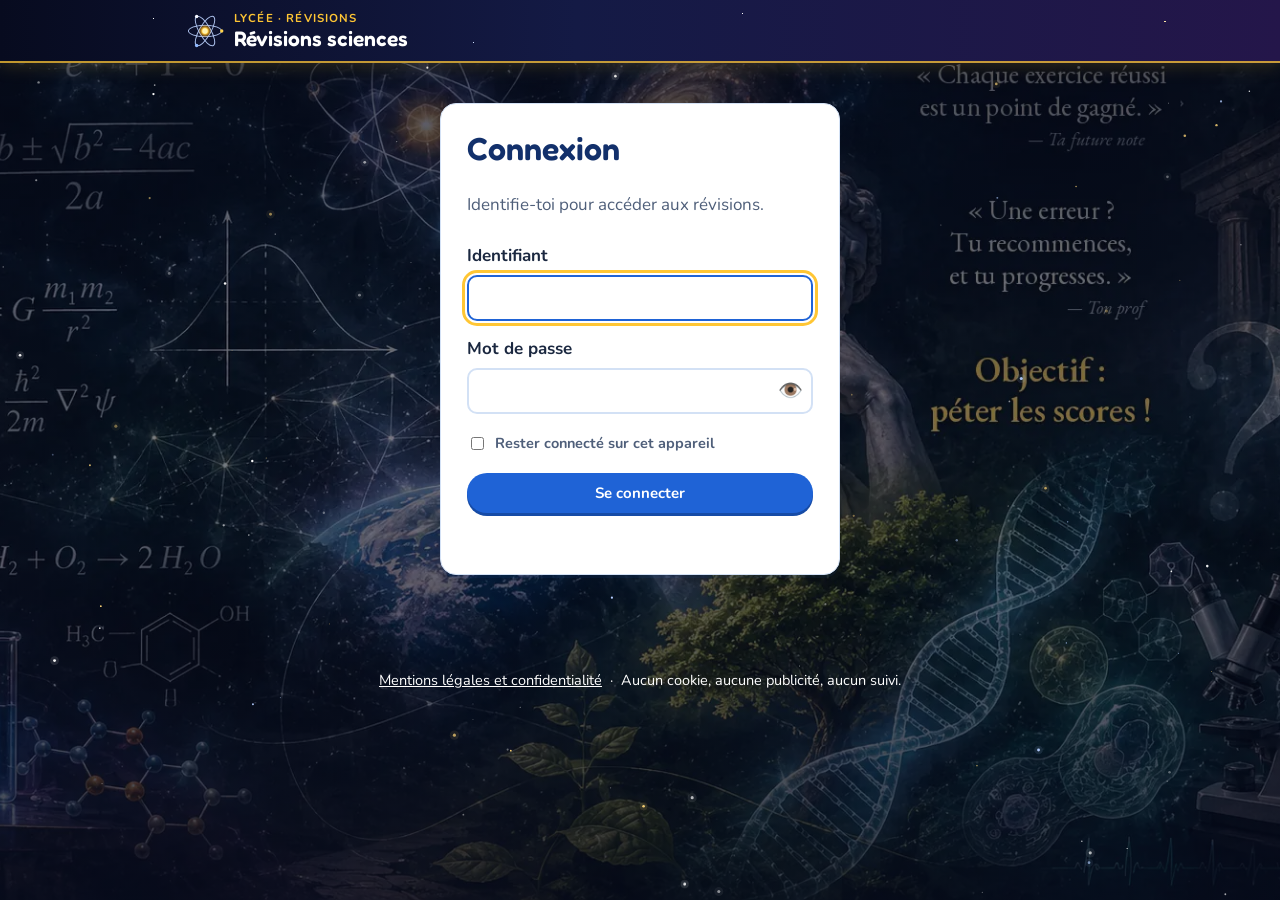
==== index.html @ 1b8b94c7 "Déblocage en chaîne : QCM >= 12 -> études de texte >= 12 -> textes à trous Co-Authored-By: Claude So" ====
<!DOCTYPE html>
<html lang="fr">
<head>
<meta charset="utf-8">
<meta name="viewport" content="width=device-width, initial-scale=1">
<title>14.03.1879 — Révisions sciences</title>
<meta name="description" content="14.03.1879 : révisions de maths, physique-chimie, philosophie et SVT. Cours, exercices corrigés, QCM, textes à trous et flashcards.">
<meta name="robots" content="index,follow">
<link rel="canonical" href="https://kalex440.github.io/14.03.1879/">
<meta property="og:title" content="14.03.1879 — Révisions sciences">
<meta property="og:description" content="Cours, exercices corrigés, QCM et flashcards en maths, physique-chimie, philosophie et SVT.">
<meta property="og:type" content="website">
<link rel="icon" href="data:image/svg+xml,%3Csvg xmlns='http://www.w3.org/2000/svg' viewBox='0 0 100 100'%3E%3Cg fill='none' stroke='%23164ba6' stroke-width='6'%3E%3Cellipse cx='50' cy='50' rx='44' ry='15'/%3E%3Cellipse cx='50' cy='50' rx='44' ry='15' transform='rotate(60 50 50)'/%3E%3Cellipse cx='50' cy='50' rx='44' ry='15' transform='rotate(120 50 50)'/%3E%3C/g%3E%3Ccircle cx='50' cy='50' r='13' fill='%23ffc634'/%3E%3C/svg%3E">
<link rel="stylesheet" href="outils/katex/katex.min.css">
<link rel="stylesheet" href="style.css?v=20261124m">
</head>
<body>
<a class="skip" href="#contenu">Aller au contenu</a>

<header><div class="wrap">
  <a class="brand" href="#">
    <svg class="sunicon" viewBox="0 0 100 100" aria-hidden="true"><defs><radialGradient id="ga1" cx="50%" cy="50%" r="50%"><stop offset="0" stop-color="#fff6c8"/><stop offset=".45" stop-color="#ffc634"/><stop offset="1" stop-color="#ff9d00" stop-opacity="0"/></radialGradient></defs><g fill="none" stroke="#bcd3ff" stroke-width="2.6" opacity=".9"><ellipse cx="50" cy="50" rx="44" ry="15"/><ellipse cx="50" cy="50" rx="44" ry="15" transform="rotate(60 50 50)"/><ellipse cx="50" cy="50" rx="44" ry="15" transform="rotate(120 50 50)"/></g><circle cx="50" cy="50" r="17" fill="url(#ga1)"/><circle cx="50" cy="50" r="7" fill="#fff3b0"/><circle cx="94" cy="50" r="4.5" fill="#ffd34d"/><circle cx="28" cy="88" r="4.5" fill="#8fb8ff"/><circle cx="28" cy="12" r="4.5" fill="#f5f8ff"/></svg>
    <span><small id="brandSmall">Révisions</small><span id="brandTitle">Sciences</span></span>
  </a>
  <nav id="nav" aria-label="Matières"></nav>
</div></header>

<main class="wrap" id="contenu" tabindex="-1">
  <h1>14.03.1879 — Révisions sciences</h1>
  <p class="mut">Chargement… Cours, exercices, QCM et flashcards en maths, physique-chimie, philosophie et SVT.</p>
  <noscript><p>Ce site de révisions a besoin de JavaScript pour s'afficher.</p></noscript>
</main>

<footer><div class="wrap">
  <a href="#mentions">Mentions légales et confidentialité</a>
  <span aria-hidden="true">·</span>
  <span>Aucun cookie, aucune publicité, aucun suivi.</span>
</div></footer>

<script src="outils/marked.js"></script>
<script src="outils/katex/katex.min.js"></script>
<script src="outils/papangue.js?v=20261124m"></script>
<script src="app.js?v=20261124m"></script>
</body>
</html>
---- style.css ----
/* ===== Révisions sciences : thème « ciel et pelouse » ===== */
/* Polices hébergées sur le site (aucun appel à Google) — licence SIL OFL */
@font-face{font-family:"Fredoka";font-weight:500;font-display:swap;src:url(polices/fredoka-latin-500-normal.woff2) format("woff2")}
@font-face{font-family:"Fredoka";font-weight:600;font-display:swap;src:url(polices/fredoka-latin-600-normal.woff2) format("woff2")}
@font-face{font-family:"Nunito";font-weight:400;font-display:swap;src:url(polices/nunito-latin-400-normal.woff2) format("woff2")}
@font-face{font-family:"Nunito";font-weight:700;font-display:swap;src:url(polices/nunito-latin-700-normal.woff2) format("woff2")}
@font-face{font-family:"Nunito";font-weight:800;font-display:swap;src:url(polices/nunito-latin-800-normal.woff2) format("woff2")}

:root{
  --sky1:#bfe0ff; --sky2:#eef7ff; --blue:#1f63d6; --blue-d:#164ba6; --navy:#12306b;
  --sun:#ffc634; --grass1:#7ccb5e; --grass2:#68b84b; --grass-d:#3f8a2e;
  --ink:#1b2840; --mut:#4f5f7a; --line:#d3e1f5; --ok:#23793a; --ok-l:#e5f6e7; --ko:#b83232; --ko-l:#fdeaea;
  --c:var(--blue);
}
*{box-sizing:border-box}
html,body{margin:0}
body{min-height:100vh;color:var(--ink);font:17px/1.6 "Nunito",system-ui,sans-serif;
  background:#f4f6fb;padding-bottom:40px;position:relative}
.wrap{max-width:940px;margin:0 auto;padding:0 16px;position:relative;z-index:1}
main.wrap{z-index:2;outline:none;min-height:60vh}
h1,h2,h3{font-family:"Fredoka","Nunito",sans-serif;color:var(--navy);line-height:1.2;font-weight:600}
h1{font-size:32px;margin:22px 0 4px} h2{font-size:23px;margin:20px 0 8px} h3{font-size:19px;margin:16px 0 6px}
a{color:var(--blue-d)}
.mut{color:var(--mut)} .note{font-size:14.5px;color:var(--mut)} .hide{display:none!important}
.skip{position:absolute;left:-999px;top:8px;background:#fff;padding:8px 14px;border-radius:8px;z-index:99}
.skip:focus{left:8px}
:focus-visible{outline:3px solid var(--sun);outline-offset:2px}

/* En-tête */
header{color:#fff;position:relative;z-index:3;border-bottom:2px solid rgba(255,198,52,.75);box-shadow:0 2px 18px rgba(255,198,52,.18);
  background:radial-gradient(1px 1px at 12% 30%,#fff 50%,transparent 51%),radial-gradient(1px 1px at 37% 70%,#cfe0ff 50%,transparent 51%),radial-gradient(1.5px 1.5px at 58% 22%,#fff 50%,transparent 51%),radial-gradient(1px 1px at 76% 64%,#fff 50%,transparent 51%),radial-gradient(1.5px 1.5px at 91% 35%,#ffe9a8 50%,transparent 51%),radial-gradient(1px 1px at 24% 82%,#fff 50%,transparent 51%),
  linear-gradient(90deg,#070b1f 0,#141a45 45%,#24164a 100%)}
header .wrap{display:flex;align-items:center;justify-content:space-between;gap:10px;padding-top:10px;padding-bottom:10px;flex-wrap:wrap}
.brand{display:flex;align-items:center;gap:10px;font:600 21px "Fredoka",sans-serif;color:#fff;text-decoration:none}
.brand small{display:block;font:700 11.5px "Nunito";letter-spacing:.1em;text-transform:uppercase;color:var(--sun)}
.sunicon{width:38px;height:38px;flex:none}
#nav{display:flex;gap:4px;flex-wrap:wrap}
#nav a{color:#fff;text-decoration:none;padding:7px 12px;border-radius:99px;font-weight:700;font-size:14.5px}
#nav a:hover{background:rgba(255,255,255,.18)}
#nav a.on{background:#ffc634;color:#12162e}

/* Clôture sous les titres */
.rule{height:4px;margin:8px 0 18px;max-width:260px;border-radius:2px;background:linear-gradient(90deg,var(--c),rgba(255,255,255,0))}

.hero{display:flex;gap:16px;align-items:center}
.hero svg{flex:none;width:96px;height:96px}
.intro{font-size:17.5px}

/* Les 4 matières */
.matieres{display:grid;grid-template-columns:repeat(auto-fit,minmax(200px,1fr));gap:16px;margin:18px 0 10px}
.matiere{background:#fff;border:2px solid var(--line);border-top:8px solid var(--c);border-radius:18px;padding:18px;text-decoration:none;color:inherit;display:flex;flex-direction:column;gap:6px;transition:.15s;box-shadow:0 4px 0 rgba(31,99,214,.08)}
.matiere:hover{transform:translateY(-3px);border-color:var(--c)}
.matiere .mic{font-size:44px;line-height:1}
.matiere b{font:600 22px "Fredoka",sans-serif;color:var(--c)}
.badge{align-self:flex-start;margin-top:auto;background:var(--c);color:#fff;border-radius:99px;padding:2px 12px;font-size:13.5px;font-weight:800}
.tmat{color:var(--c)}

.card{background:#fff;border:1px solid var(--line);border-radius:16px;padding:18px;margin:14px 0;box-shadow:0 3px 0 rgba(31,99,214,.08)}
.grid2{display:grid;grid-template-columns:repeat(auto-fit,minmax(260px,1fr));gap:14px}
.tile{background:#fff;border:1.5px solid var(--line);border-left:6px solid var(--c);border-radius:16px;padding:16px;text-decoration:none;color:inherit;display:block;transition:.12s;box-shadow:0 3px 0 rgba(31,99,214,.08)}
.tile:hover{border-color:var(--c);transform:translateY(-2px)}
.tile b{font:600 19px "Fredoka",sans-serif;color:var(--navy);display:block}
.tile p{margin:6px 0 0}
.tile.err{border-left-color:var(--ko)}
.niv{display:inline-block;font-size:12.5px;font-weight:800;text-transform:uppercase;letter-spacing:.06em;color:var(--c);margin-bottom:2px}
.fil{font-size:14.5px;margin-top:16px;color:var(--mut)} .fil a{color:var(--blue-d)}

/* Onglets du chapitre */
.tabs{display:flex;gap:6px;flex-wrap:wrap;margin-bottom:4px}
.tabs button{font:700 15px "Nunito";border:2px solid var(--c);background:#fff;color:var(--navy);border-radius:99px;padding:8px 16px;cursor:pointer}
.tabs button[aria-selected=true]{background:var(--c);color:#fff}
#panneau{outline:none}

/* Cours */
.cours h2{border-bottom:3px solid var(--line);padding-bottom:4px}
.cours img{max-width:100%;height:auto;border-radius:10px}
.cours blockquote{margin:12px 0;padding:10px 14px;background:#fff6d6;border-left:5px solid var(--sun);border-radius:8px}
.cours table{border-collapse:collapse;width:100%;display:block;overflow-x:auto}
.cours th,.cours td{border:1px solid var(--line);padding:6px 10px;text-align:left}
.cours th{background:#e6f0ff}
code{background:#eef3fb;padding:1px 5px;border-radius:5px;font-size:.92em}
.katex-display{overflow-x:auto;overflow-y:hidden;padding:4px 0}
details{margin-top:10px}
summary{cursor:pointer;font-weight:800;color:var(--blue-d)}
.corr{background:var(--ok-l);border-radius:10px;padding:4px 14px;margin-top:8px}

/* Boutons */
.btn{display:inline-block;border:none;background:var(--blue);color:#fff;border-radius:99px;padding:10px 20px;font:700 15px "Nunito";cursor:pointer;text-decoration:none;box-shadow:0 3px 0 var(--blue-d)}
.btn.alt{background:#fff;color:var(--blue-d);border:1.5px solid var(--blue);box-shadow:0 3px 0 var(--line)}
.btn.sm{padding:6px 13px;font-size:14px}

/* QCM */
.scorebar{display:flex;gap:14px;align-items:center;flex-wrap:wrap;justify-content:space-between}
fieldset.q{border:1px solid var(--line)}
fieldset.q legend{float:left;width:100%;padding:0;font-weight:700;margin-bottom:10px}
.num{color:var(--c);font-weight:800}
.opts{clear:both;display:grid;gap:8px}
.opt{font:600 16px "Nunito";text-align:left;background:#f6f9ff;border:2px solid var(--line);border-radius:12px;padding:10px 14px;cursor:pointer;color:var(--ink)}
.opt:hover:not(:disabled){border-color:var(--c)}
.opt:disabled{cursor:default}
.opt.ok{background:var(--ok-l);border-color:var(--ok)} .opt.ok::before{content:"✔ ";color:var(--ok)}
.opt.ko{background:var(--ko-l);border-color:var(--ko)} .opt.ko::before{content:"✘ ";color:var(--ko)}
.fb p{margin:10px 0 0}

/* Flashcards */
.cartes{display:grid;grid-template-columns:repeat(auto-fill,minmax(220px,1fr));gap:14px}
.carte{display:flex;flex-direction:column;gap:6px}
.face{min-height:140px;border:2px solid var(--c);border-radius:16px;background:#fff;font:700 16.5px "Nunito";color:var(--navy);padding:14px;cursor:pointer;display:flex;align-items:center;justify-content:center;text-align:center;box-shadow:0 3px 0 rgba(31,99,214,.1)}
.face .verso{display:none;font-weight:600;color:var(--ink)}
.face.tourne{background:#fff6d6;border-color:var(--sun)}
.face.tourne .recto{display:none} .face.tourne .verso{display:block}
.carte.sue .face{border-style:dashed;opacity:.75}

footer{position:relative;z-index:2;text-align:center;font-size:14.5px;padding:26px 0 6px}
footer .wrap{display:flex;gap:8px;justify-content:center;flex-wrap:wrap}

/* Le papangue qui survole l'accueil */
.papangue{position:fixed;left:0;top:0;z-index:0;pointer-events:none;opacity:0;transition:opacity .8s;will-change:transform;filter:drop-shadow(0 8px 6px rgba(18,48,107,.18))}
.papangue.show{opacity:1}
.papangue svg{display:block;pointer-events:auto;cursor:pointer}
.papangue .wing{transform-box:view-box}
.papangue .wing.front{transform-origin:90px 50px;animation:flapF .55s ease-in-out infinite}
.papangue .wing.back{transform-origin:66px 48px;animation:flapB .55s ease-in-out infinite}
.papangue.glide .wing{animation:none}
.papangue.glide .wing.front{transform:scaleY(.9)}
@keyframes flapF{0%,100%{transform:scaleY(1)}50%{transform:scaleY(-.55)}}
@keyframes flapB{0%,100%{transform:scaleY(1)}50%{transform:scaleY(-.45)}}
.papangue.loop svg{animation:looping .9s ease-in-out}
@keyframes looping{to{transform:rotate(-360deg)}}

@media (max-width:560px){h1{font-size:26px}.hero svg{width:64px;height:64px}.papangue svg{width:96px;height:60px}.matieres{grid-template-columns:1fr 1fr;gap:10px}.matiere{padding:14px}.matiere .mic{font-size:34px}.matiere b{font-size:19px}}
@media (prefers-reduced-motion:reduce){*,body::before{transition:none!important;animation:none!important}}

/* Image de fond de l'accueil (réglée par la ligne « fond: » de contenu/accueil.md) */
body.avec-fond{background:#0b1024}
body.avec-fond::before{content:"";position:fixed;inset:0;z-index:0;pointer-events:none;
  background:linear-gradient(180deg,rgba(6,10,28,.72) 0,rgba(6,10,28,.5) 45%,rgba(6,10,28,.78) 100%),var(--fond) 85% center/cover no-repeat}
body.avec-fond::after{display:none}
body.avec-fond main h1,body.avec-fond .intro,body.avec-fond footer,body.avec-fond footer a{color:#fff}
body.avec-fond .intro{text-shadow:0 1px 3px rgba(0,0,0,.8)}
body.avec-fond .intro b,body.avec-fond .intro strong{color:#ffd34d}
body.avec-fond .matiere{box-shadow:0 8px 24px rgba(0,0,0,.35)}

/* Atome de l'accueil (assorti à l'image de fond) */
.hero .atome{animation:tourne 40s linear infinite}
@keyframes tourne{to{transform:rotate(360deg)}}
body.avec-fond .rule{height:3px;margin:10px 0 18px;background:linear-gradient(90deg,#ffc634,rgba(255,198,52,.15));border-radius:2px}

/* Page de connexion */
.login{max-width:400px;margin:40px auto;display:flex;flex-direction:column;gap:6px;padding:26px}
.login h1{margin:0}
.login label{font-weight:700}
.login input[type=text],.login input[type=password]{font:16px "Nunito";padding:10px 12px;border:2px solid var(--line);border-radius:10px;width:100%;margin-bottom:8px}
.login input:focus{border-color:var(--blue)}
.pw{position:relative}.pw input{padding-right:46px!important}
.eye{position:absolute;right:6px;top:6px;border:none;background:none;font-size:20px;cursor:pointer;padding:4px}
.rem{display:flex;gap:8px;align-items:center;margin:4px 0 12px;font-weight:600!important}
.lerr{color:var(--ko);font-weight:700;min-height:1.2em;margin:8px 0 0;text-align:center}
#nav a.out{border:1.5px solid rgba(255,255,255,.5)}
#nav[hidden]{display:none}
body.avec-fond .login h1{color:var(--navy)}

/* ===== Accueil animé ===== */
canvas.ciel{position:fixed;inset:0;z-index:0;pointer-events:none}
body.avec-fond::before{animation:zoomlent 45s ease-in-out infinite alternate;transform-origin:70% 40%}
@keyframes zoomlent{from{transform:scale(1)}to{transform:scale(1.12) translate(-1.5%,1%)}}
body.avec-fond .hero,body.avec-fond .intro{animation:apparait .9s ease-out both}
body.avec-fond .intro{animation-delay:.15s}
body.avec-fond .matiere{animation:monte .7s cubic-bezier(.2,.8,.3,1.2) both;animation-delay:calc(.35s + var(--i,0) * .12s)}
body.avec-fond .matiere:hover{transform:translateY(-6px) scale(1.02);box-shadow:0 0 0 2px var(--c),0 12px 30px rgba(255,198,52,.25)}
body.avec-fond .matiere .mic{display:inline-block;transition:transform .3s}
body.avec-fond .matiere:hover .mic{transform:rotate(-8deg) scale(1.15)}
body.avec-fond .intro p:last-child strong{display:inline-block;animation:brille 2.6s ease-in-out infinite}
@keyframes apparait{from{opacity:0;transform:translateY(12px)}to{opacity:1;transform:none}}
@keyframes monte{from{opacity:0;transform:translateY(30px) scale(.95)}to{opacity:1;transform:none}}
@keyframes brille{0%,100%{text-shadow:0 0 4px rgba(255,198,52,.3)}50%{text-shadow:0 0 14px rgba(255,198,52,.9),0 0 2px #fff}}
.sunicon{animation:tourne 30s linear infinite}
@media (prefers-reduced-motion:reduce){canvas.ciel{display:none}}

/* Affiche en haut d'une matière (contenu/<matiere>/presentation.md) */
.affiche{max-width:420px;margin:18px auto 26px;background:#fbfbf9;border:12px solid #15161a;border-radius:4px;padding:34px 26px;text-align:center;
  font:500 30px/1.25 "Fredoka",sans-serif;text-transform:uppercase;letter-spacing:.04em;color:#15161a;box-shadow:0 14px 30px rgba(18,48,107,.25);transform:rotate(-1.2deg)}
.affiche p{margin:.35em 0}
.affiche h2,.affiche h1{font-size:46px;margin:0 0 .3em;color:#15161a}
.affiche del{text-decoration:none;position:relative;color:#4a4b52;display:inline-block}
.affiche del::after{content:"";position:absolute;left:-6%;right:-6%;top:52%;height:3px;background:#15161a;border-radius:2px;transform:rotate(-3deg)}
.affiche del::before{content:"";position:absolute;left:-3%;right:-8%;top:60%;height:2px;background:#15161a;transform:rotate(2deg)}
.affiche strong{color:var(--c);font-weight:600}
@media (max-width:560px){.affiche{font-size:23px;border-width:9px}.affiche h2{font-size:36px}}

/* Présentation libre d'une matière (style: libre) */
.presentation{margin:16px 0 22px}
.presentation h3{text-align:center;color:var(--c);font-size:21px}
.scene-pc svg{display:block;width:100%;height:auto;border-radius:18px;box-shadow:0 14px 30px rgba(18,48,107,.3)}
.pc-flotte{animation:flotte 6s ease-in-out infinite}
.pc-flotte.f2{animation-duration:7.5s;animation-delay:-2s}
.pc-flotte.f3{animation-duration:9s;animation-delay:-4s;opacity:.85}
.pc-atome{animation:pcrot 14s linear infinite}
.pc-onde{stroke-dasharray:900;animation:pconde 5s ease-in-out infinite alternate}
.pc-etoiles circle{animation:pcscint 3s ease-in-out infinite alternate}
.pc-etoiles circle:nth-child(2n){animation-delay:-1.5s}
@keyframes flotte{0%,100%{transform:translateY(0)}50%{transform:translateY(-12px)}}
@keyframes pcrot{from{transform:translate(420px,110px) rotate(0)}to{transform:translate(420px,110px) rotate(360deg)}}
@keyframes pconde{from{stroke-dashoffset:900}to{stroke-dashoffset:0}}
@keyframes pcscint{from{opacity:.2}to{opacity:1}}

/* ===== Décor de chaque matière (fichiers dans themes/) ===== */
body[data-matiere]{background-attachment:fixed}
body[data-matiere=maths]{background:url(themes/maths.svg),radial-gradient(ellipse at 50% 30%,#2c3d3a 0,#18221f 70%) fixed}
body[data-matiere=physique-chimie]{background:url(themes/physique-chimie.svg),linear-gradient(160deg,#120f2a 0,#22174a 55%,#0d1430 100%) fixed}
body[data-matiere=philosophie]{background:url(themes/philosophie.svg),radial-gradient(ellipse at 50% 20%,#fbf5e8 0,#efe3c8 60%,#e3d3b0 100%) fixed}
body[data-matiere=svt]{background:url(themes/svt.svg),linear-gradient(170deg,#0e2a1b 0,#174a2e 60%,#0b2216 100%) fixed}
/* textes lisibles sur les décors sombres */
body.sombre main,body.sombre footer,body.sombre .fil,body.sombre .fil a,body.sombre footer a{color:#e8eef8}
body.sombre main h1.tmat{color:#fff}
body.sombre main>.mut,body.sombre .presentation h3{color:#dbe4f3}
body.sombre main>div>.niv,body.sombre main>.niv{color:#ffd34d}
body.sombre .rule{background:linear-gradient(90deg,#ffc634,rgba(255,198,52,0))}
body.sombre .carte .note{color:#dbe4f3}
body.sombre .card,body.sombre .tile,body.sombre .face,body.sombre .opt{color:var(--ink)}
body.sombre .tabs button{box-shadow:0 2px 10px rgba(0,0,0,.25)}
body[data-matiere=philosophie] .card,body[data-matiere=philosophie] .tile{background:#fffdf7}
.presentation .nj{padding:22px}
.presentation .nj h2{margin-top:0;display:flex;gap:10px;align-items:baseline;flex-wrap:wrap}
.presentation .nj .tile b{font-size:17.5px}

/* Bouton et formulaire « Ajouter un chapitre » (mode prof) */
.tile.ajout{border:2px dashed var(--c);background:rgba(255,255,255,.85);text-align:left;font:inherit;cursor:pointer}
.ajoutf{display:flex;flex-direction:column;gap:6px;max-width:620px}
.ajoutf label{font-weight:700}
.ajoutf input{font:16px "Nunito";padding:10px 12px;border:2px solid var(--line);border-radius:10px}
.ajoutf .btn{align-self:flex-start;margin-top:8px}
.etapes{padding-left:0;list-style:none}.etapes li{margin:12px 0}
.presentation-chap .tile{border-left:6px solid var(--c)}

/* Textes à trous */
.banque{display:flex;flex-wrap:wrap;gap:6px;margin:0 0 10px}
.mot{background:#efe8fb;border:1.5px solid var(--c,#6d3fc0);border-radius:99px;padding:2px 12px;font-weight:700;font-size:15px;color:#2b1d55}
.tt{line-height:2.2}
.tt select{font:600 15px "Nunito";padding:3px 6px;border:2px solid var(--line);border-radius:8px;background:#fff;color:var(--ink);max-width:170px}
.tt select.ok{background:var(--ok-l);border-color:var(--ok)}.tt select.ko{background:var(--ko-l);border-color:var(--ko)}
.corrige{color:var(--ok);font-weight:700;font-size:14px}
.res{margin:10px 0 0}

/* menu chapitre philo (style nature-justice) */
.menuchap{display:flex;gap:4px;flex-wrap:wrap;align-items:center;background:linear-gradient(90deg,#1f4fb8,#1b3f9a);border-radius:16px;padding:8px 10px;margin:6px 0 10px;position:relative;z-index:5}
.menuchap>a,.menuchap .nbtn{font:700 15px "Nunito";color:#fff;background:none;border:0;border-radius:99px;padding:8px 14px;cursor:pointer;text-decoration:none}
.menuchap>a:first-child{background:#fff;color:#1b3f9a}
.menuchap>a:hover,.menuchap .nbtn:hover{background:rgba(255,255,255,.2)}
.menuchap>a:first-child:hover{background:#eef3ff}
.menuchap .actif>.nbtn{background:rgba(255,255,255,.25)}
.menuchap .ngroup{position:relative}
.menuchap .nmenu{display:none;position:absolute;top:calc(100% + 6px);left:0;min-width:190px;background:#fff;border:2px solid #1f63d6;border-radius:14px;padding:6px;box-shadow:0 12px 30px rgba(18,48,107,.25);z-index:60;flex-direction:column;gap:2px}
.menuchap .ngroup.open .nmenu{display:flex}
.menuchap .nmenu button{font:700 15px "Nunito";text-align:left;color:#12306b;background:none;border:0;border-radius:10px;padding:9px 12px;cursor:pointer}
.menuchap .nmenu button:hover{background:#e6f0ff}
.menuchap .nmenu button[aria-selected=true]{background:#1f63d6;color:#fff}
.menuchap .nmenu a{font:700 15px "Nunito";color:#12306b;text-decoration:none;border-radius:10px;padding:9px 12px}.menuchap .nmenu a:hover{background:#e6f0ff}
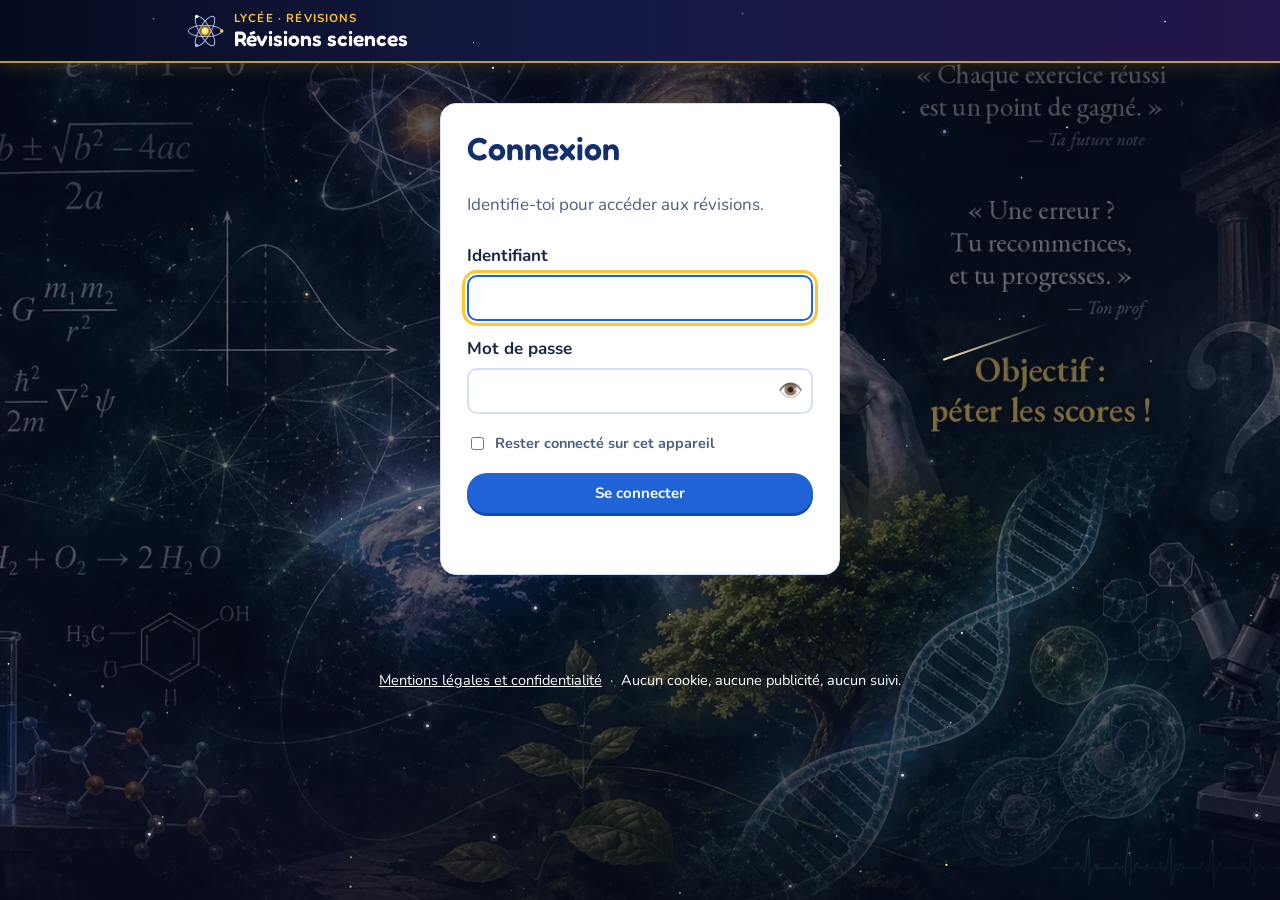
==== commit 051fb3d8: "Chaîne complète : QCM -> études -> exercices -> textes à trous (12/20 à chaque étape) Co-Authored-By" ====
--- a/index.html
+++ b/index.html
@@ -12,7 +12,7 @@
 <meta property="og:type" content="website">
 <link rel="icon" href="data:image/svg+xml,%3Csvg xmlns='http://www.w3.org/2000/svg' viewBox='0 0 100 100'%3E%3Cg fill='none' stroke='%23164ba6' stroke-width='6'%3E%3Cellipse cx='50' cy='50' rx='44' ry='15'/%3E%3Cellipse cx='50' cy='50' rx='44' ry='15' transform='rotate(60 50 50)'/%3E%3Cellipse cx='50' cy='50' rx='44' ry='15' transform='rotate(120 50 50)'/%3E%3C/g%3E%3Ccircle cx='50' cy='50' r='13' fill='%23ffc634'/%3E%3C/svg%3E">
 <link rel="stylesheet" href="outils/katex/katex.min.css">
-<link rel="stylesheet" href="style.css?v=20261124m">
+<link rel="stylesheet" href="style.css?v=20261124n">
 </head>
 <body>
 <a class="skip" href="#contenu">Aller au contenu</a>
@@ -39,7 +39,7 @@
 
 <script src="outils/marked.js"></script>
 <script src="outils/katex/katex.min.js"></script>
-<script src="outils/papangue.js?v=20261124m"></script>
-<script src="app.js?v=20261124m"></script>
+<script src="outils/papangue.js?v=20261124n"></script>
+<script src="app.js?v=20261124n"></script>
 </body>
 </html>
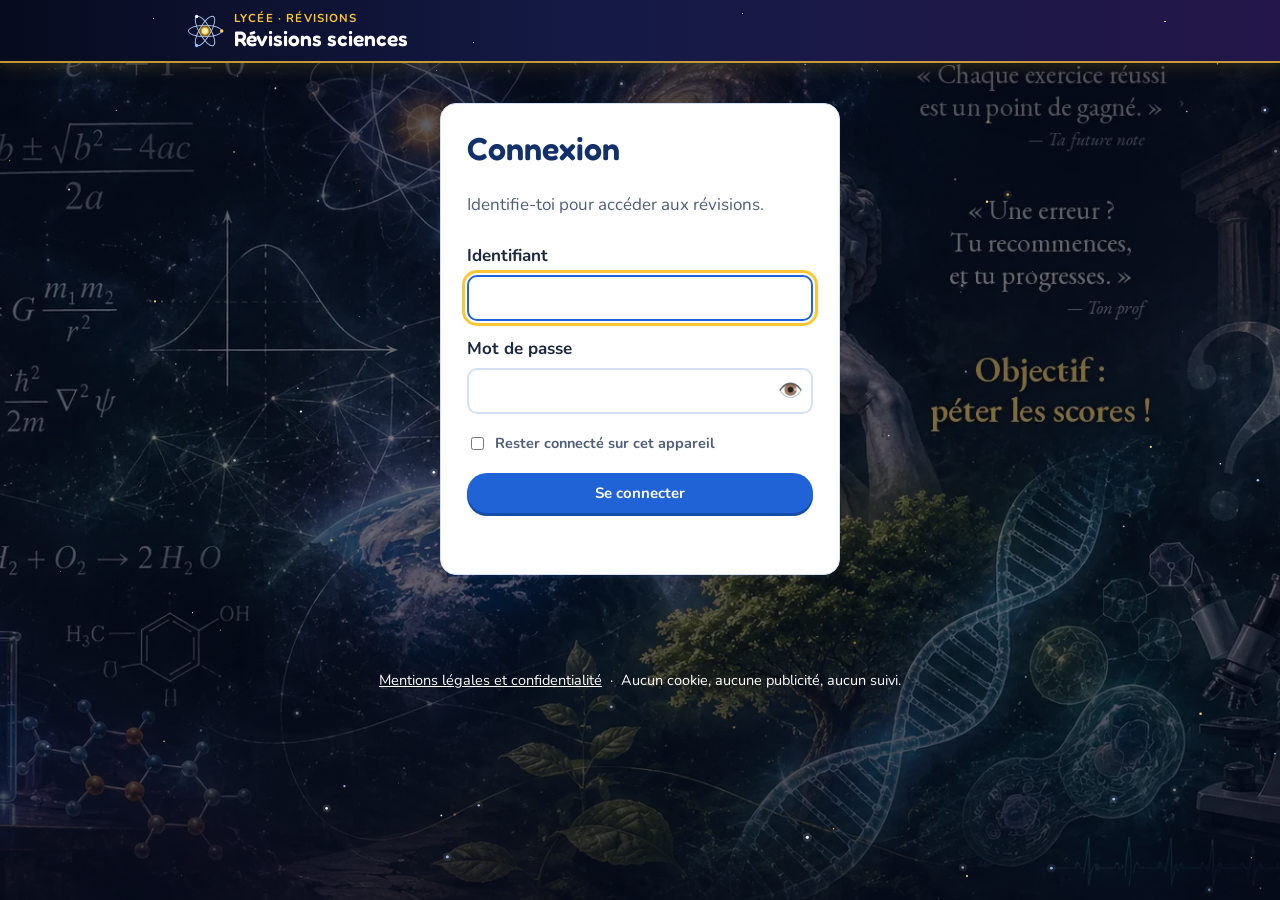
==== commit a474ad3d: "Avatar + profil, erreurs fréquentes, envoi volontaire des résultats, bilan de classe (mode prof) Co-" ====
--- a/index.html
+++ b/index.html
@@ -12,7 +12,7 @@
 <meta property="og:type" content="website">
 <link rel="icon" href="data:image/svg+xml,%3Csvg xmlns='http://www.w3.org/2000/svg' viewBox='0 0 100 100'%3E%3Cg fill='none' stroke='%23164ba6' stroke-width='6'%3E%3Cellipse cx='50' cy='50' rx='44' ry='15'/%3E%3Cellipse cx='50' cy='50' rx='44' ry='15' transform='rotate(60 50 50)'/%3E%3Cellipse cx='50' cy='50' rx='44' ry='15' transform='rotate(120 50 50)'/%3E%3C/g%3E%3Ccircle cx='50' cy='50' r='13' fill='%23ffc634'/%3E%3C/svg%3E">
 <link rel="stylesheet" href="outils/katex/katex.min.css">
-<link rel="stylesheet" href="style.css?v=20261124n">
+<link rel="stylesheet" href="style.css?v=20261124o">
 </head>
 <body>
 <a class="skip" href="#contenu">Aller au contenu</a>
@@ -39,7 +39,7 @@
 
 <script src="outils/marked.js"></script>
 <script src="outils/katex/katex.min.js"></script>
-<script src="outils/papangue.js?v=20261124n"></script>
-<script src="app.js?v=20261124n"></script>
+<script src="outils/papangue.js?v=20261124o"></script>
+<script src="app.js?v=20261124o"></script>
 </body>
 </html>
--- a/style.css
+++ b/style.css
@@ -256,3 +256,12 @@
 .menuchap .nmenu button:hover{background:#e6f0ff}
 .menuchap .nmenu button[aria-selected=true]{background:#1f63d6;color:#fff}
 .menuchap .nmenu a{font:700 15px "Nunito";color:#12306b;text-decoration:none;border-radius:10px;padding:9px 12px}.menuchap .nmenu a:hover{background:#e6f0ff}
+
+/* profil / avatar / bilan */
+.profil{max-width:640px}.avatars{display:grid;grid-template-columns:repeat(auto-fill,minmax(56px,1fr));gap:8px;margin:10px 0}
+.av{font-size:30px;line-height:1;padding:10px 0;border:2px solid #c8d4f0;border-radius:14px;background:#fff;cursor:pointer}
+.av.on{border-color:#1f63d6;background:#e6f0ff;box-shadow:0 0 0 3px #bcd3ff}
+.profil input{width:100%;max-width:320px;display:block;margin:4px 0 10px}
+table.notes{border-collapse:collapse;width:100%;font-size:15px}table.notes th,table.notes td{text-align:left;padding:6px 8px;border-bottom:1px solid #d9e2f5}
+.erreurs{padding-left:20px}.erreurs li{margin:6px 0}
+#navProfil{white-space:nowrap}
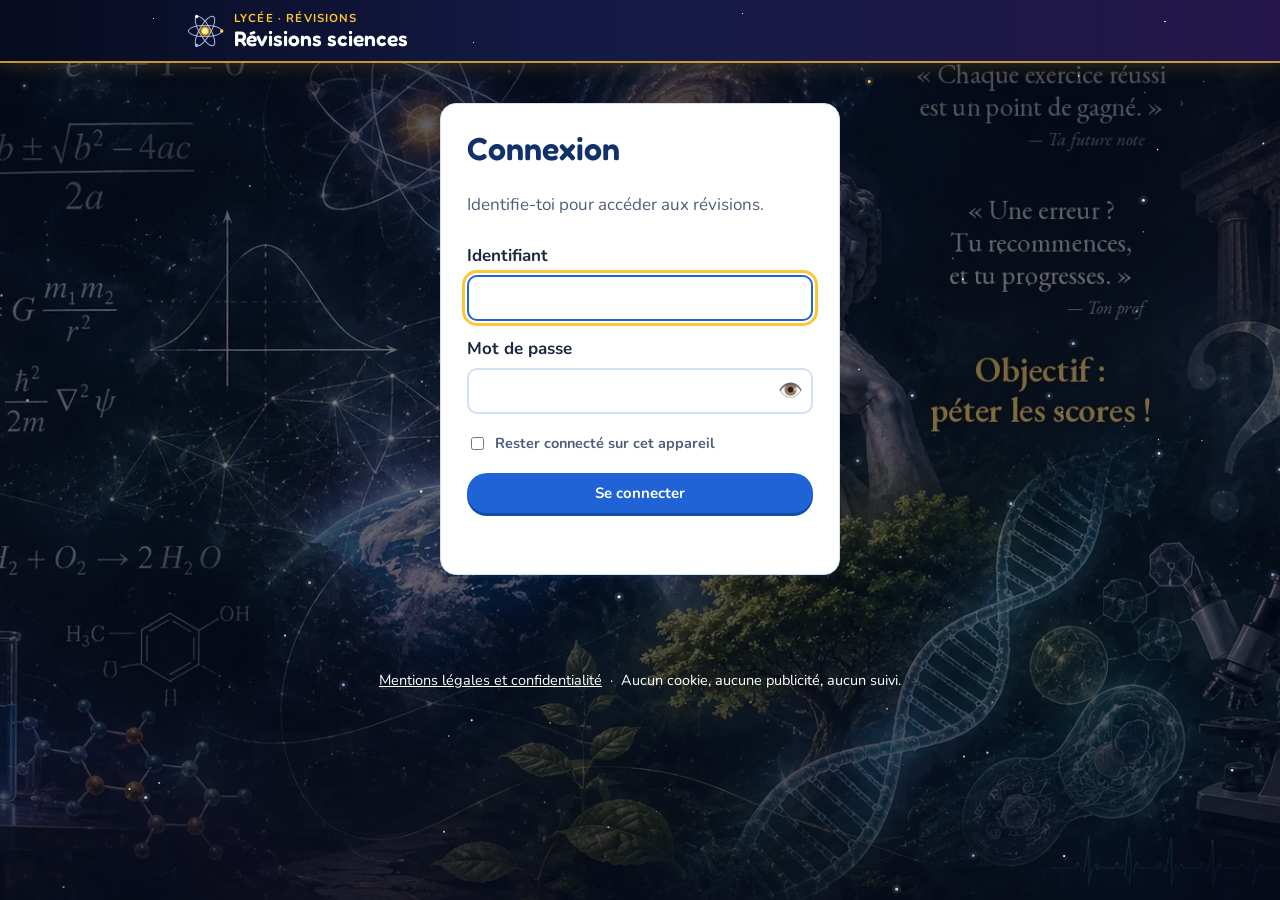
==== commit 51f2581d: "Bilan de classe : export PDF Co-Authored-By: Claude Sonnet 5.5 <noreply@anthropic.com> Claude-Sessio" ====
--- a/index.html
+++ b/index.html
@@ -12,7 +12,7 @@
 <meta property="og:type" content="website">
 <link rel="icon" href="data:image/svg+xml,%3Csvg xmlns='http://www.w3.org/2000/svg' viewBox='0 0 100 100'%3E%3Cg fill='none' stroke='%23164ba6' stroke-width='6'%3E%3Cellipse cx='50' cy='50' rx='44' ry='15'/%3E%3Cellipse cx='50' cy='50' rx='44' ry='15' transform='rotate(60 50 50)'/%3E%3Cellipse cx='50' cy='50' rx='44' ry='15' transform='rotate(120 50 50)'/%3E%3C/g%3E%3Ccircle cx='50' cy='50' r='13' fill='%23ffc634'/%3E%3C/svg%3E">
 <link rel="stylesheet" href="outils/katex/katex.min.css">
-<link rel="stylesheet" href="style.css?v=20261124o">
+<link rel="stylesheet" href="style.css?v=20261124q">
 </head>
 <body>
 <a class="skip" href="#contenu">Aller au contenu</a>
@@ -39,7 +39,7 @@
 
 <script src="outils/marked.js"></script>
 <script src="outils/katex/katex.min.js"></script>
-<script src="outils/papangue.js?v=20261124o"></script>
-<script src="app.js?v=20261124o"></script>
+<script src="outils/papangue.js?v=20261124q"></script>
+<script src="app.js?v=20261124q"></script>
 </body>
 </html>
--- a/style.css
+++ b/style.css
@@ -265,3 +265,6 @@
 table.notes{border-collapse:collapse;width:100%;font-size:15px}table.notes th,table.notes td{text-align:left;padding:6px 8px;border-bottom:1px solid #d9e2f5}
 .erreurs{padding-left:20px}.erreurs li{margin:6px 0}
 #navProfil{white-space:nowrap}
+
+.onlyprint{display:none}.eleve{margin:8px 0;break-inside:avoid}
+@media print{header,footer,#nav,.skip,.noprint,#bIn,#bGo,.card:has(#bIn),canvas{display:none!important}body{background:#fff!important;color:#000!important}.onlyprint{display:block}.card{box-shadow:none!important;border:0!important;background:#fff!important}main{max-width:none!important}}
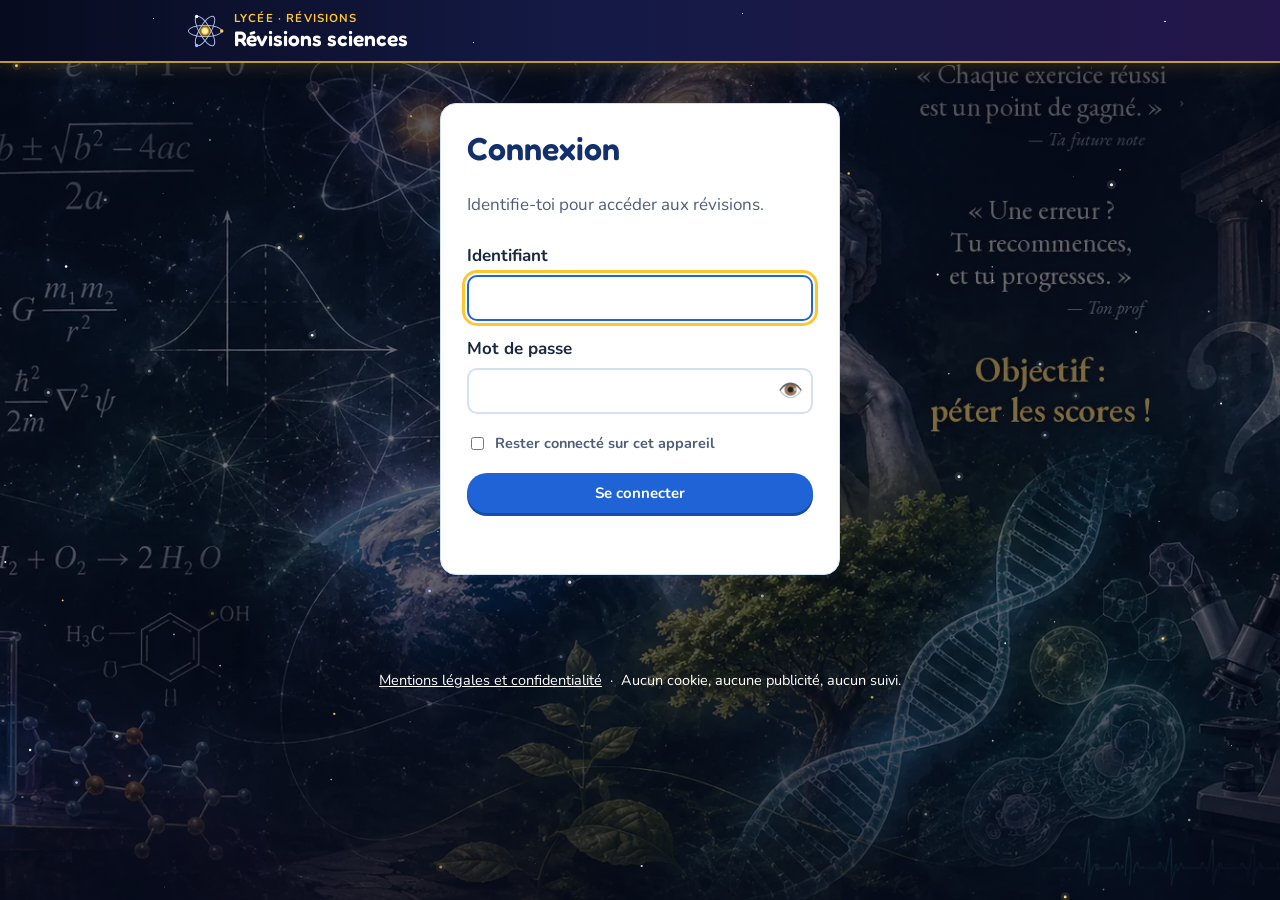
==== commit 37d22895: "Bilan : tableau lisible, formules en texte, barres Co-Authored-By: Claude Sonnet 5.5 <noreply@anthro" ====
--- a/index.html
+++ b/index.html
@@ -12,7 +12,7 @@
 <meta property="og:type" content="website">
 <link rel="icon" href="data:image/svg+xml,%3Csvg xmlns='http://www.w3.org/2000/svg' viewBox='0 0 100 100'%3E%3Cg fill='none' stroke='%23164ba6' stroke-width='6'%3E%3Cellipse cx='50' cy='50' rx='44' ry='15'/%3E%3Cellipse cx='50' cy='50' rx='44' ry='15' transform='rotate(60 50 50)'/%3E%3Cellipse cx='50' cy='50' rx='44' ry='15' transform='rotate(120 50 50)'/%3E%3C/g%3E%3Ccircle cx='50' cy='50' r='13' fill='%23ffc634'/%3E%3C/svg%3E">
 <link rel="stylesheet" href="outils/katex/katex.min.css">
-<link rel="stylesheet" href="style.css?v=20261124q">
+<link rel="stylesheet" href="style.css?v=20261124s">
 </head>
 <body>
 <a class="skip" href="#contenu">Aller au contenu</a>
@@ -39,7 +39,7 @@
 
 <script src="outils/marked.js"></script>
 <script src="outils/katex/katex.min.js"></script>
-<script src="outils/papangue.js?v=20261124q"></script>
-<script src="app.js?v=20261124q"></script>
+<script src="outils/papangue.js?v=20261124s"></script>
+<script src="app.js?v=20261124s"></script>
 </body>
 </html>
--- a/style.css
+++ b/style.css
@@ -268,3 +268,9 @@
 
 .onlyprint{display:none}.eleve{margin:8px 0;break-inside:avoid}
 @media print{header,footer,#nav,.skip,.noprint,#bIn,#bGo,.card:has(#bIn),canvas{display:none!important}body{background:#fff!important;color:#000!important}.onlyprint{display:block}.card{box-shadow:none!important;border:0!important;background:#fff!important}main{max-width:none!important}}
+
+table.bilan{border-collapse:collapse;width:100%;font-size:15px}table.bilan th{text-align:left;padding:6px 8px;border-bottom:2px solid #1f63d6;color:#12306b}
+table.bilan td{padding:8px;border-bottom:1px solid #d9e2f5;vertical-align:top}
+.barre{display:inline-block;width:70px;height:9px;background:#e3eaf8;border-radius:9px;vertical-align:middle;overflow:hidden}.barre i{display:block;height:100%;background:#e2453c;border-radius:9px}
+@media print{.barre{border:1px solid #999}.barre i{background:#555!important;-webkit-print-color-adjust:exact;print-color-adjust:exact}}
+.bilan-rapport h3{margin:18px 0 6px}
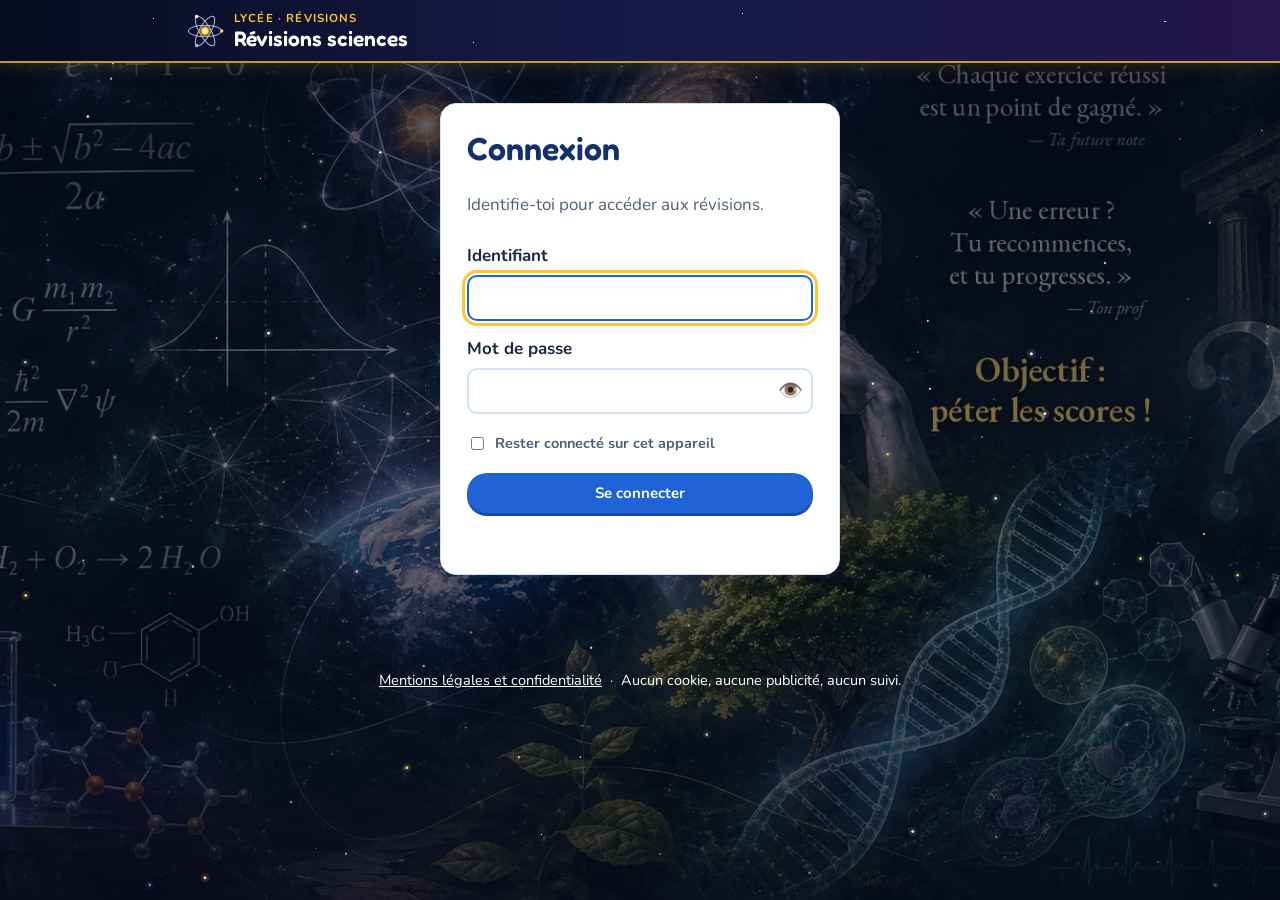
==== commit 886290ae: "Créateur d'avatar (personnages SVG originaux) à la place des émojis Co-Authored-By: Claude Sonnet 5." ====
--- a/index.html
+++ b/index.html
@@ -12,7 +12,7 @@
 <meta property="og:type" content="website">
 <link rel="icon" href="data:image/svg+xml,%3Csvg xmlns='http://www.w3.org/2000/svg' viewBox='0 0 100 100'%3E%3Cg fill='none' stroke='%23164ba6' stroke-width='6'%3E%3Cellipse cx='50' cy='50' rx='44' ry='15'/%3E%3Cellipse cx='50' cy='50' rx='44' ry='15' transform='rotate(60 50 50)'/%3E%3Cellipse cx='50' cy='50' rx='44' ry='15' transform='rotate(120 50 50)'/%3E%3C/g%3E%3Ccircle cx='50' cy='50' r='13' fill='%23ffc634'/%3E%3C/svg%3E">
 <link rel="stylesheet" href="outils/katex/katex.min.css">
-<link rel="stylesheet" href="style.css?v=20261124s">
+<link rel="stylesheet" href="style.css?v=20261125b">
 </head>
 <body>
 <a class="skip" href="#contenu">Aller au contenu</a>
@@ -39,7 +39,8 @@
 
 <script src="outils/marked.js"></script>
 <script src="outils/katex/katex.min.js"></script>
-<script src="outils/papangue.js?v=20261124s"></script>
-<script src="app.js?v=20261124s"></script>
+<script src="outils/papangue.js?v=20261125b"></script>
+<script src="avatar.js?v=20261125b"></script>
+<script src="app.js?v=20261125b"></script>
 </body>
 </html>
--- a/style.css
+++ b/style.css
@@ -274,3 +274,15 @@
 .barre{display:inline-block;width:70px;height:9px;background:#e3eaf8;border-radius:9px;vertical-align:middle;overflow:hidden}.barre i{display:block;height:100%;background:#e2453c;border-radius:9px}
 @media print{.barre{border:1px solid #999}.barre i{background:#555!important;-webkit-print-color-adjust:exact;print-color-adjust:exact}}
 .bilan-rapport h3{margin:18px 0 6px}
+
+/* créateur d'avatar */
+.creator{display:flex;gap:20px;flex-wrap:wrap;align-items:flex-start;margin:10px 0}.apercu{flex:0 0 auto;border-radius:26px;box-shadow:0 6px 18px rgba(18,48,107,.2);line-height:0}
+.creator .opts{flex:1 1 260px;display:flex;flex-direction:column;gap:6px}.optav{border:0;padding:0;margin:0}.optav legend{font:700 13px "Nunito";color:#4a5a82;padding:0;margin-bottom:3px}
+.rang{display:flex;flex-wrap:wrap;gap:6px}
+.sw{width:30px;height:30px;border-radius:50%;border:3px solid #fff;background:var(--sw);box-shadow:0 0 0 1.5px #9aa9cc;cursor:pointer;padding:0}
+.sw[aria-pressed=true]{box-shadow:0 0 0 3px #1f63d6}
+.fm{font:700 13px "Nunito";border:2px solid #c8d4f0;background:#fff;color:#12306b;border-radius:99px;padding:5px 11px;cursor:pointer}
+.fm[aria-pressed=true]{background:#1f63d6;border-color:#1f63d6;color:#fff}
+.sw:focus-visible,.fm:focus-visible{outline:3px solid #ffc634;outline-offset:2px}
+.navav{display:inline-block;vertical-align:middle;line-height:0;margin-right:2px}.navav .avsvg{border-radius:7px}
+.creator .opts .btn{align-self:flex-start}
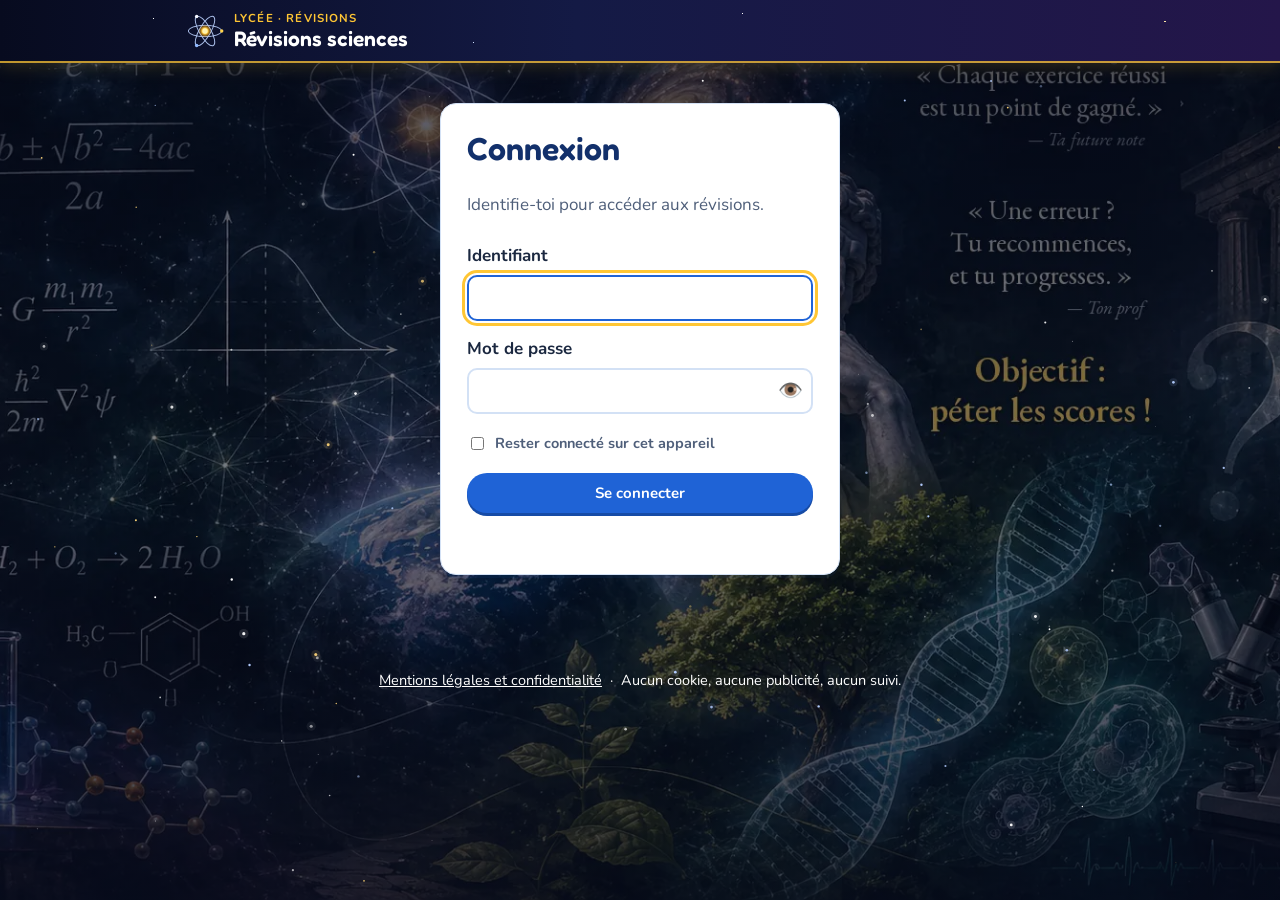
==== commit 9305a72d: "Maths : chapitre Étude de fonction (Terminale, sans ln) avec 3 illustrations Co-Authored-By: Claude " ====
--- a/index.html
+++ b/index.html
@@ -12,7 +12,7 @@
 <meta property="og:type" content="website">
 <link rel="icon" href="data:image/svg+xml,%3Csvg xmlns='http://www.w3.org/2000/svg' viewBox='0 0 100 100'%3E%3Cg fill='none' stroke='%23164ba6' stroke-width='6'%3E%3Cellipse cx='50' cy='50' rx='44' ry='15'/%3E%3Cellipse cx='50' cy='50' rx='44' ry='15' transform='rotate(60 50 50)'/%3E%3Cellipse cx='50' cy='50' rx='44' ry='15' transform='rotate(120 50 50)'/%3E%3C/g%3E%3Ccircle cx='50' cy='50' r='13' fill='%23ffc634'/%3E%3C/svg%3E">
 <link rel="stylesheet" href="outils/katex/katex.min.css">
-<link rel="stylesheet" href="style.css?v=20261125b">
+<link rel="stylesheet" href="style.css?v=20261125d">
 </head>
 <body>
 <a class="skip" href="#contenu">Aller au contenu</a>
@@ -39,8 +39,8 @@
 
 <script src="outils/marked.js"></script>
 <script src="outils/katex/katex.min.js"></script>
-<script src="outils/papangue.js?v=20261125b"></script>
-<script src="avatar.js?v=20261125b"></script>
-<script src="app.js?v=20261125b"></script>
+<script src="outils/papangue.js?v=20261125d"></script>
+<script src="avatar.js?v=20261125d"></script>
+<script src="app.js?v=20261125d"></script>
 </body>
 </html>
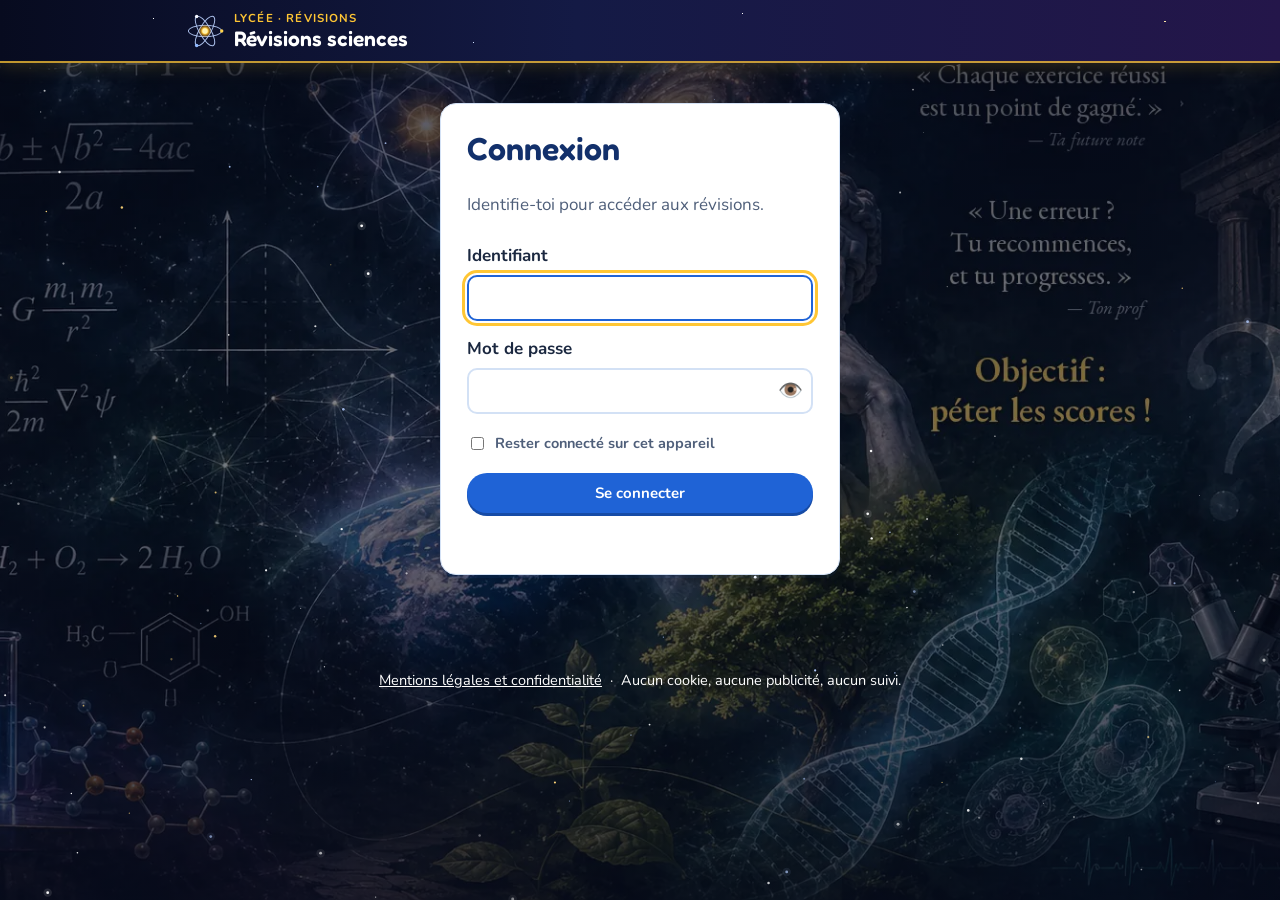
==== commit 560ec607: "Avatar : retire la coiffure chauve (anciens avatars -> cheveux courts) Co-Authored-By: Claude Sonnet" ====
--- a/index.html
+++ b/index.html
@@ -12,7 +12,7 @@
 <meta property="og:type" content="website">
 <link rel="icon" href="data:image/svg+xml,%3Csvg xmlns='http://www.w3.org/2000/svg' viewBox='0 0 100 100'%3E%3Cg fill='none' stroke='%23164ba6' stroke-width='6'%3E%3Cellipse cx='50' cy='50' rx='44' ry='15'/%3E%3Cellipse cx='50' cy='50' rx='44' ry='15' transform='rotate(60 50 50)'/%3E%3Cellipse cx='50' cy='50' rx='44' ry='15' transform='rotate(120 50 50)'/%3E%3C/g%3E%3Ccircle cx='50' cy='50' r='13' fill='%23ffc634'/%3E%3C/svg%3E">
 <link rel="stylesheet" href="outils/katex/katex.min.css">
-<link rel="stylesheet" href="style.css?v=20261125d">
+<link rel="stylesheet" href="style.css?v=20261125e">
 </head>
 <body>
 <a class="skip" href="#contenu">Aller au contenu</a>
@@ -39,8 +39,8 @@
 
 <script src="outils/marked.js"></script>
 <script src="outils/katex/katex.min.js"></script>
-<script src="outils/papangue.js?v=20261125d"></script>
-<script src="avatar.js?v=20261125d"></script>
-<script src="app.js?v=20261125d"></script>
+<script src="outils/papangue.js?v=20261125e"></script>
+<script src="avatar.js?v=20261125e"></script>
+<script src="app.js?v=20261125e"></script>
 </body>
 </html>
